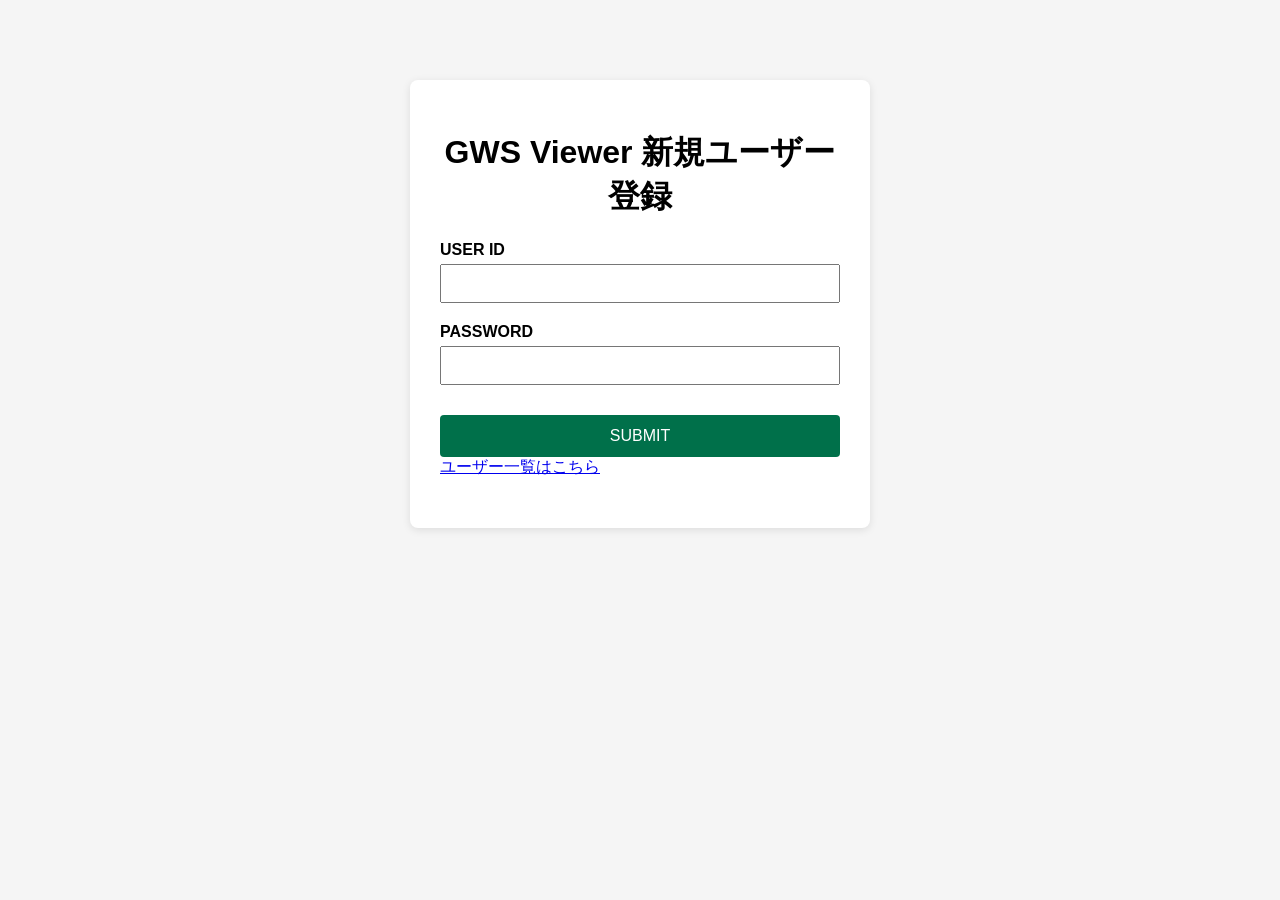
==== index.html @ 0e277a2a "Update index.html Updated class" ====
<!DOCTYPE html>
<html lang="ja">
<head>
  <meta charset="UTF-8" />
  <meta name="viewport" content="width=device-width, initial-scale=1.0" />
  <title>GWS Viewer 新規ユーザー登録</title>
  <link rel="stylesheet" href="css/style.css" />
</head>
<body>
  <div class="container_index">
    <h1>GWS Viewer 新規ユーザー登録</h1>
    <form id="register-form">
      <label for="user_id">USER ID</label>
      <input type="text" id="user_id" name="user_id" required />

      <label for="password">PASSWORD</label>
      <input type="password" id="password" name="password" required />

      <button type="submit">SUBMIT</button>
      <a href="users.html">ユーザー一覧はこちら</a>
    </form>
    <div id="message"></div>
  </div>

  <script src="js/register.js"></script>
</body>
</html>
---- css/style.css ----
body {
  font-family: sans-serif;
  background-color: #f5f5f5;
  margin: 0;
  padding: 0;
}

.container_index {
  max-width: 400px;
  margin: 80px auto;
  padding: 30px;
  background: #fff;
  border-radius: 8px;
  box-shadow: 0 2px 8px rgba(0, 0, 0, 0.1);
}

.container_user {
  max-width: 540px;
  margin: 80px auto;
  padding: 30px;
  background: #fff;
  border-radius: 8px;
  box-shadow: 0 2px 8px rgba(0, 0, 0, 0.1);
}

h1 {
  text-align: center;
}

label {
  display: block;
  margin-top: 20px;
  font-weight: bold;
}

input[type="text"],
input[type="password"] {
  width: 100%;
  padding: 10px;
  margin-top: 5px;
  box-sizing: border-box;
}

button {
  margin-top: 30px;
  width: 100%;
  padding: 12px;
  background-color: #00704a;
  color: white;
  border: none;
  border-radius: 4px;
  font-size: 16px;
  cursor: pointer;
}

button:hover {
  background-color: #005c3d;
}

#message {
  margin-top: 20px;
  text-align: center;
}

table {
  border-collapse: collapse;
  width: 100%;
  margin: 20px 0;
}

table, th, td {
  border: 1px solid #ccc;
}

th, td {
  padding: 10px;
  text-align: left;
}

#search {
  width: 300px;
  padding: 8px;
  margin-bottom: 20px;
  display: block;
}
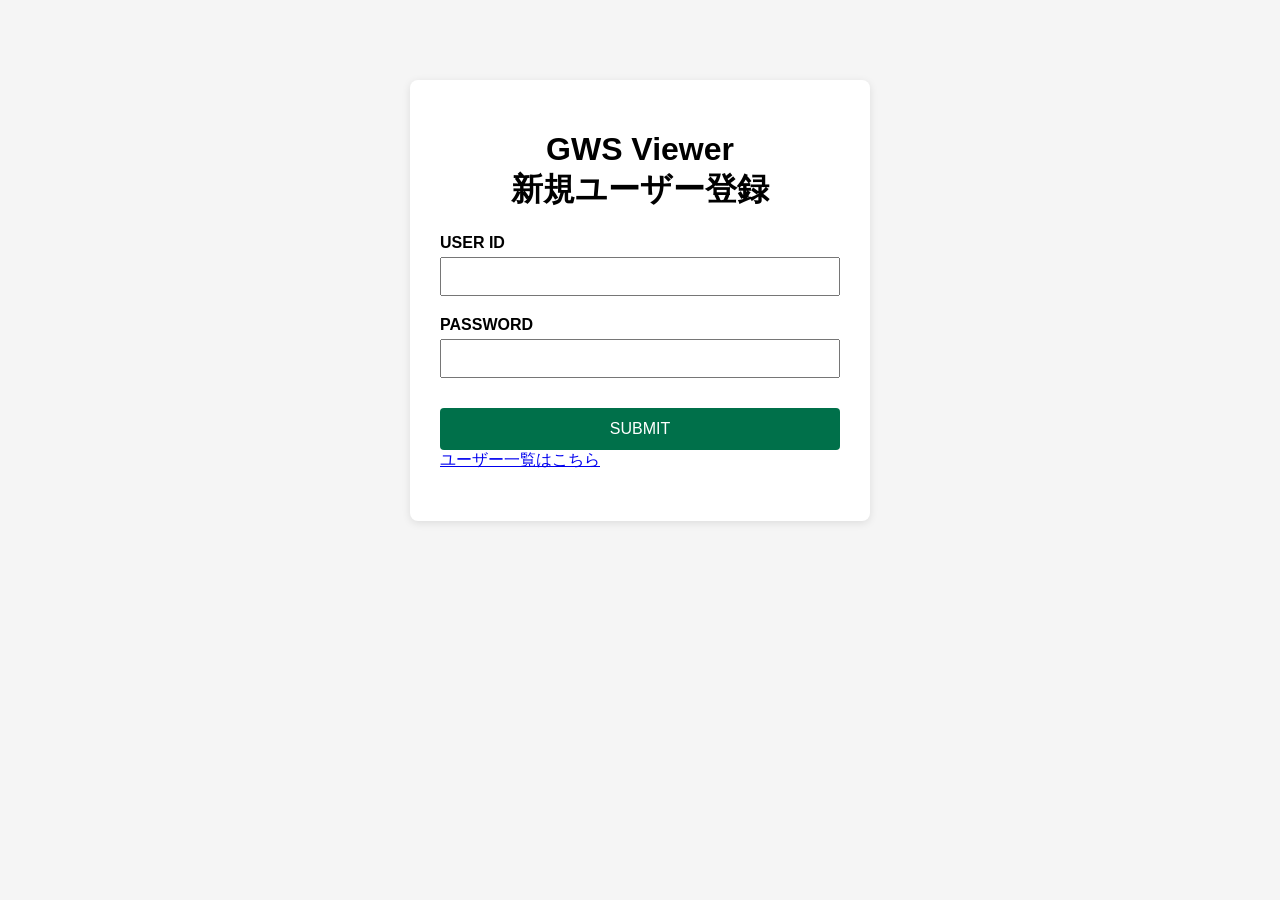
==== commit 00f477d0: "Update index.html Updated the title with <br>" ====
--- a/index.html
+++ b/index.html
@@ -8,7 +8,10 @@
 </head>
 <body>
   <div class="container_index">
-    <h1>GWS Viewer 新規ユーザー登録</h1>
+    <h1>
+      GWS Viewer<br>
+      新規ユーザー登録
+    </h1>
     <form id="register-form">
       <label for="user_id">USER ID</label>
       <input type="text" id="user_id" name="user_id" required />
--- a/css/style.css
+++ b/css/style.css
@@ -14,7 +14,7 @@
   box-shadow: 0 2px 8px rgba(0, 0, 0, 0.1);
 }
 
-.container_user {
+.container_users {
   max-width: 540px;
   margin: 80px auto;
   padding: 30px;
